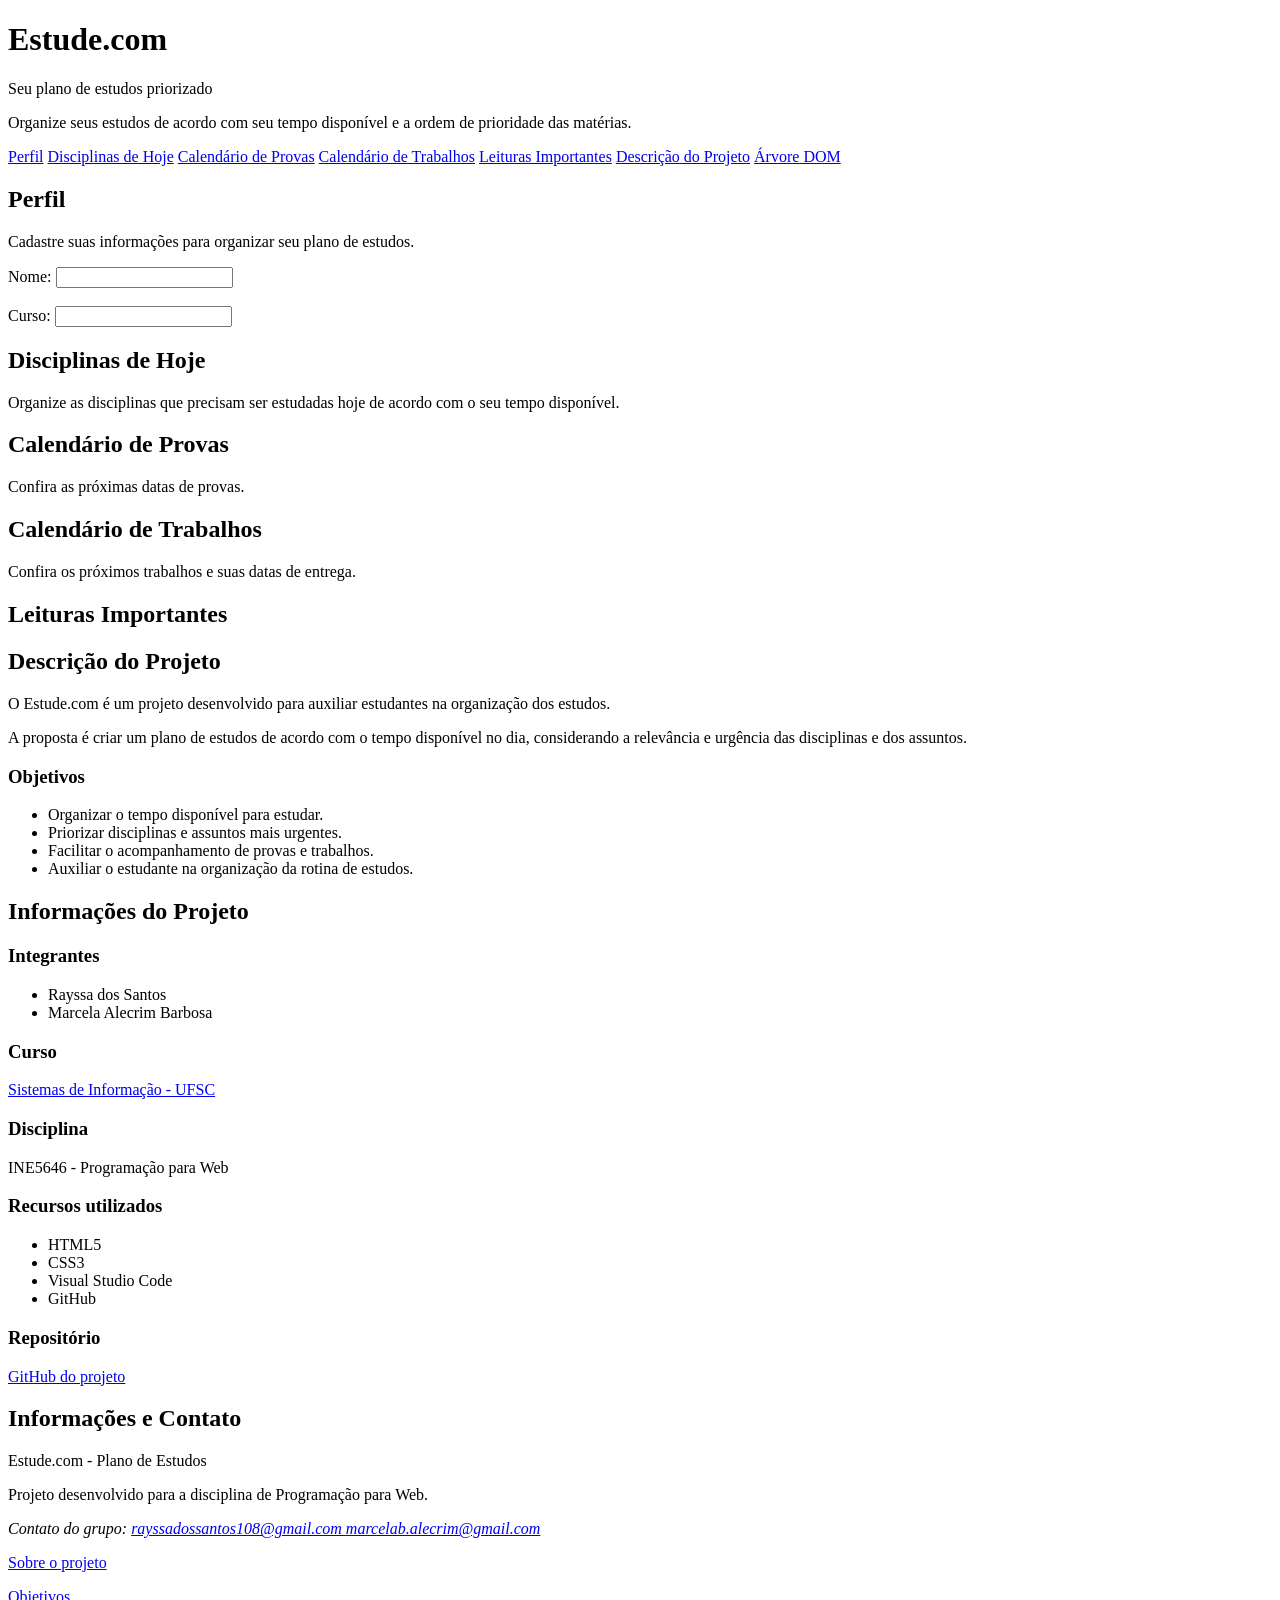
==== index.html @ c739f8ae "Criação do index.html e arquivos vazios css e DOM" ====
<!DOCTYPE html>

<html lang="pt-BR">

<head> <meta charset="UTF-8"> <meta name="viewport" content="width=device-width, initial-scale=1.0">

<title>Estude.com - Plano de Estudos</title>

<link rel="stylesheet" href="css/style.css">

</head>

<body>

<header>

    <h1>Estude.com</h1>

    <p>
        Seu plano de estudos priorizado
    </p>

    <p>
        Organize seus estudos de acordo com seu tempo disponível
        e a ordem de prioridade das matérias.
    </p>

    <nav>
        <a href="#perfil">Perfil</a>
        <a href="#disciplinas">Disciplinas de Hoje</a>
        <a href="#provas">Calendário de Provas</a>
        <a href="#trabalhos">Calendário de Trabalhos</a>
        <a href="#leituras">Leituras Importantes</a>
        <a href="#descricao">Descrição do Projeto</a>
        <a href="DOM.html">Árvore DOM</a>
    </nav>

</header>


<main>

    <section id="perfil">

        <h2>Perfil</h2>

        <p>Cadastre suas informações para organizar seu plano de estudos.</p>

        <form>

            <label for="nome">Nome:</label>
            <input type="text" id="nome" name="nome">

            <br><br>

            <label for="curso">Curso:</label>
            <input type="text" id="curso" name="curso">

        </form>

    </section>


    <section id="disciplinas">

        <h2>Disciplinas de Hoje</h2>

        <p>
            Organize as disciplinas que precisam ser estudadas hoje
            de acordo com o seu tempo disponível.
        </p>

    </section>


    <section id="provas">

        <h2>Calendário de Provas</h2>

        <p>Confira as próximas datas de provas.</p>

    </section>


    <section id="trabalhos">

        <h2>Calendário de Trabalhos</h2>

        <p>Confira os próximos trabalhos e suas datas de entrega.</p>

    </section>


    <section id="leituras">

        <h2>Leituras Importantes</h2>

    </section>


    <section id="descricao">

        <h2>Descrição do Projeto</h2>

        <p>
            O Estude.com é um projeto desenvolvido para auxiliar estudantes
            na organização dos estudos.
        </p>

        <p>
            A proposta é criar um plano de estudos de acordo com o tempo
            disponível no dia, considerando a relevância e urgência
            das disciplinas e dos assuntos. 
        </p>

        <h3>Objetivos</h3>

        <ul>
            <li>Organizar o tempo disponível para estudar.</li>
            <li>Priorizar disciplinas e assuntos mais urgentes.</li>
            <li>Facilitar o acompanhamento de provas e trabalhos.</li>
            <li>Auxiliar o estudante na organização da rotina de estudos.</li>
        </ul>

    </section>

</main>


<aside>

    <h2>Informações do Projeto</h2>

    <h3>Integrantes</h3>

    <ul>
        <li>Rayssa dos Santos</li>
        <li>Marcela Alecrim Barbosa</li>
    </ul>

    <h3>Curso</h3>
    <p>
        <a href="https://sin.ufsc.br/">
            Sistemas de Informação - UFSC
        </a>
    </p>

    <h3>Disciplina</h3>

    <p>INE5646 - Programação  para Web</p>

    <h3>Recursos utilizados</h3>

    <ul>
        <li>HTML5</li>
        <li>CSS3</li>
        <li>Visual Studio Code</li>
        <li>GitHub</li>
    </ul>

    <h3>Repositório</h3>

    <p>
        <a href="https://github.com/rayuzk/INE5646-PW-Plano-de-Estudos">
            GitHub do projeto
        </a>
    </p>

</aside>


<footer>

    <h2>Informações e Contato</h2>

    <p>Estude.com - Plano de Estudos</p>

    <p>
        Projeto desenvolvido para a disciplina de Programação para Web.
    </p>

    <address>

        Contato do grupo:
        <a href="mailto:rayssadossantos@gmail.com">
            rayssadossantos108@gmail.com       
        </a>
        
        <a href="mailto:marcelab.alecrim@gmail.com">
            marcelab.alecrim@gmail.com
        </a>

    </address>

    <p>
        <a href="#descricao">Sobre o projeto</a>
    </p>

    <p>
        <a href="#objetivos">Objetivos</a>
    </p>


</footer>

</body>

</html>
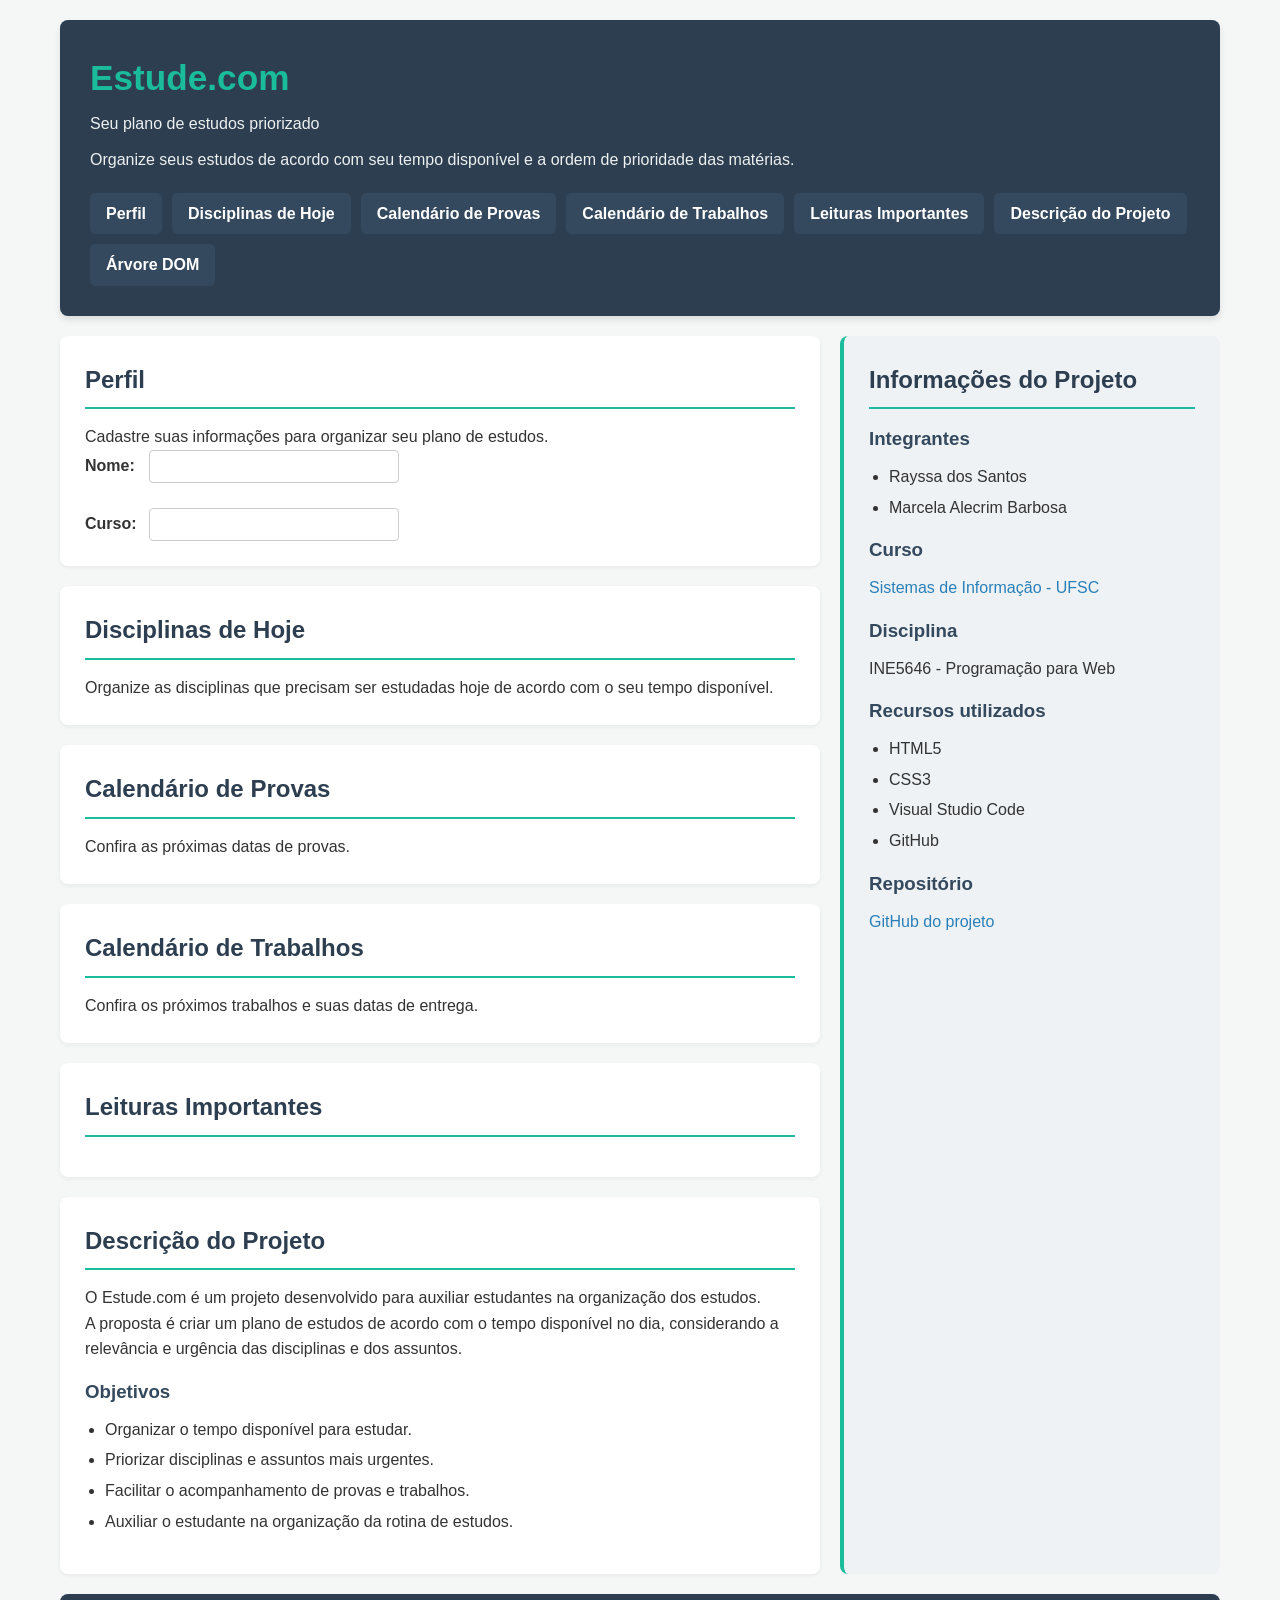
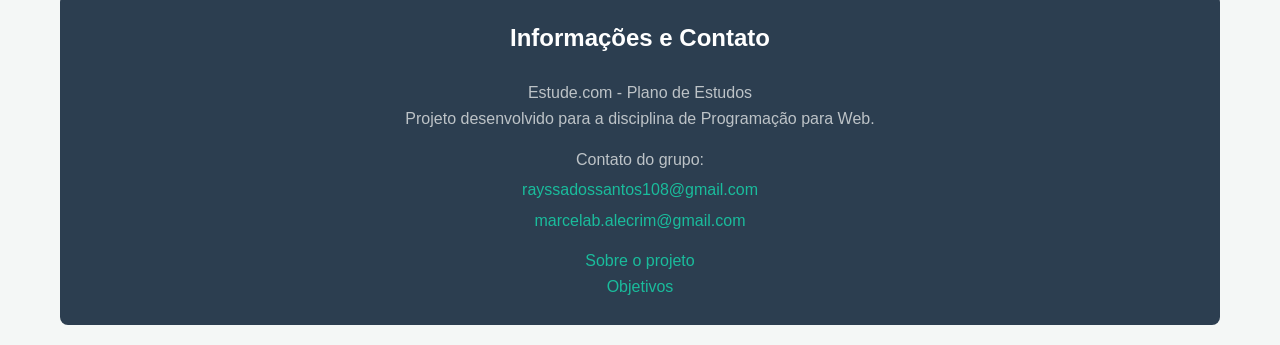
==== commit 6e44fe5d: "Correção caminho CSS" ====
--- a/index.html
+++ b/index.html
@@ -5,8 +5,10 @@
 <head> <meta charset="UTF-8"> <meta name="viewport" content="width=device-width, initial-scale=1.0">
 
 <title>Estude.com - Plano de Estudos</title>
-
-<link rel="stylesheet" href="css/style.css">
+    
+<link rel="icon" type="image/x-icon" href="favicon.ico">
+    
+<link rel="stylesheet" href="style.css">
 
 </head>
 
--- a/style.css
+++ b/style.css
@@ -0,0 +1,179 @@
+/* ==========================================================================
+   Configurações Globais e Reset
+   ========================================================================== */
+* {
+    margin: 0;
+    padding: 0;
+    box-sizing: border-box;
+}
+
+body {
+    font-family: 'Segoe UI', Roboto, Helvetica, Arial, sans-serif;
+    line-height: 1.6;
+    color: #333333;
+    background-color: #f4f7f6;
+    padding: 20px;
+    max-width: 1200px;
+    margin: 0 auto;
+    display: grid;
+    grid-template-columns: 1fr;
+    gap: 20px;
+}
+
+/* ==========================================================================
+   Cabeçalho e Navegação
+   ========================================================================== */
+header {
+    background-color: #2c3e50;
+    color: #ffffff;
+    padding: 30px;
+    border-radius: 8px;
+    box-shadow: 0 4px 6px rgba(0, 0, 0, 0.1);
+}
+
+header h1 {
+    font-size: 2.2rem;
+    color: #1abc9c;
+    margin-bottom: 5px;
+}
+
+header p {
+    color: #ecf0f1;
+    margin-bottom: 10px;
+}
+
+nav {
+    margin-top: 20px;
+    display: flex;
+    flex-wrap: wrap;
+    gap: 10px;
+}
+
+nav a {
+    color: #ffffff;
+    background-color: #34495e;
+    text-decoration: none;
+    padding: 8px 16px;
+    border-radius: 5px;
+    font-weight: 600;
+    transition: background-color 0.3s ease;
+}
+
+nav a:hover {
+    background-color: #1abc9c;
+}
+
+/* ==========================================================================
+   Layout Principal (Main e Sidebar)
+   ========================================================================== */
+main {
+    display: flex;
+    flex-direction: column;
+    gap: 20px;
+}
+
+section {
+    background-color: #ffffff;
+    padding: 25px;
+    border-radius: 8px;
+    box-shadow: 0 2px 4px rgba(0, 0, 0, 0.05);
+}
+
+h2 {
+    color: #2c3e50;
+    border-bottom: 2px solid #1abc9c;
+    padding-bottom: 8px;
+    margin-bottom: 15px;
+}
+
+h3 {
+    color: #34495e;
+    margin: 15px 0 10px 0;
+}
+
+ul {
+    margin-left: 20px;
+    margin-bottom: 15px;
+}
+
+li {
+    margin-bottom: 5px;
+}
+
+/* Formulário de Perfil */
+form label {
+    font-weight: bold;
+    display: inline-block;
+    width: 60px;
+}
+
+form input[type="text"] {
+    padding: 8px 12px;
+    border: 1px solid #ccc;
+    border-radius: 4px;
+    width: 250px;
+    max-width: 100%;
+}
+
+/* Barra Lateral (Aside) */
+aside {
+    background-color: #eef2f5;
+    padding: 25px;
+    border-radius: 8px;
+    border-left: 4px solid #1abc9c;
+}
+
+aside a {
+    color: #2980b9;
+    text-decoration: none;
+}
+
+aside a:hover {
+    text-decoration: underline;
+}
+
+/* ==========================================================================
+   Rodapé
+   ========================================================================== */
+footer {
+    background-color: #2c3e50;
+    color: #bdc3c7;
+    padding: 25px;
+    border-radius: 8px;
+    text-align: center;
+}
+
+footer h2 {
+    color: #ffffff;
+    border-bottom: none;
+}
+
+footer address {
+    font-style: normal;
+    margin: 15px 0;
+    display: flex;
+    flex-direction: column;
+    gap: 5px;
+}
+
+footer a {
+    color: #1abc9c;
+    text-decoration: none;
+}
+
+footer a:hover {
+    text-decoration: underline;
+}
+
+/* ==========================================================================
+   Layout Responsivo (Telas maiores / Desktop)
+   ========================================================================== */
+@media only screen and (min-width: 768px) {
+    body {
+        grid-template-columns: 2fr 1fr;
+    }
+
+    header, footer {
+        grid-column: 1 / -1;
+    }
+}
